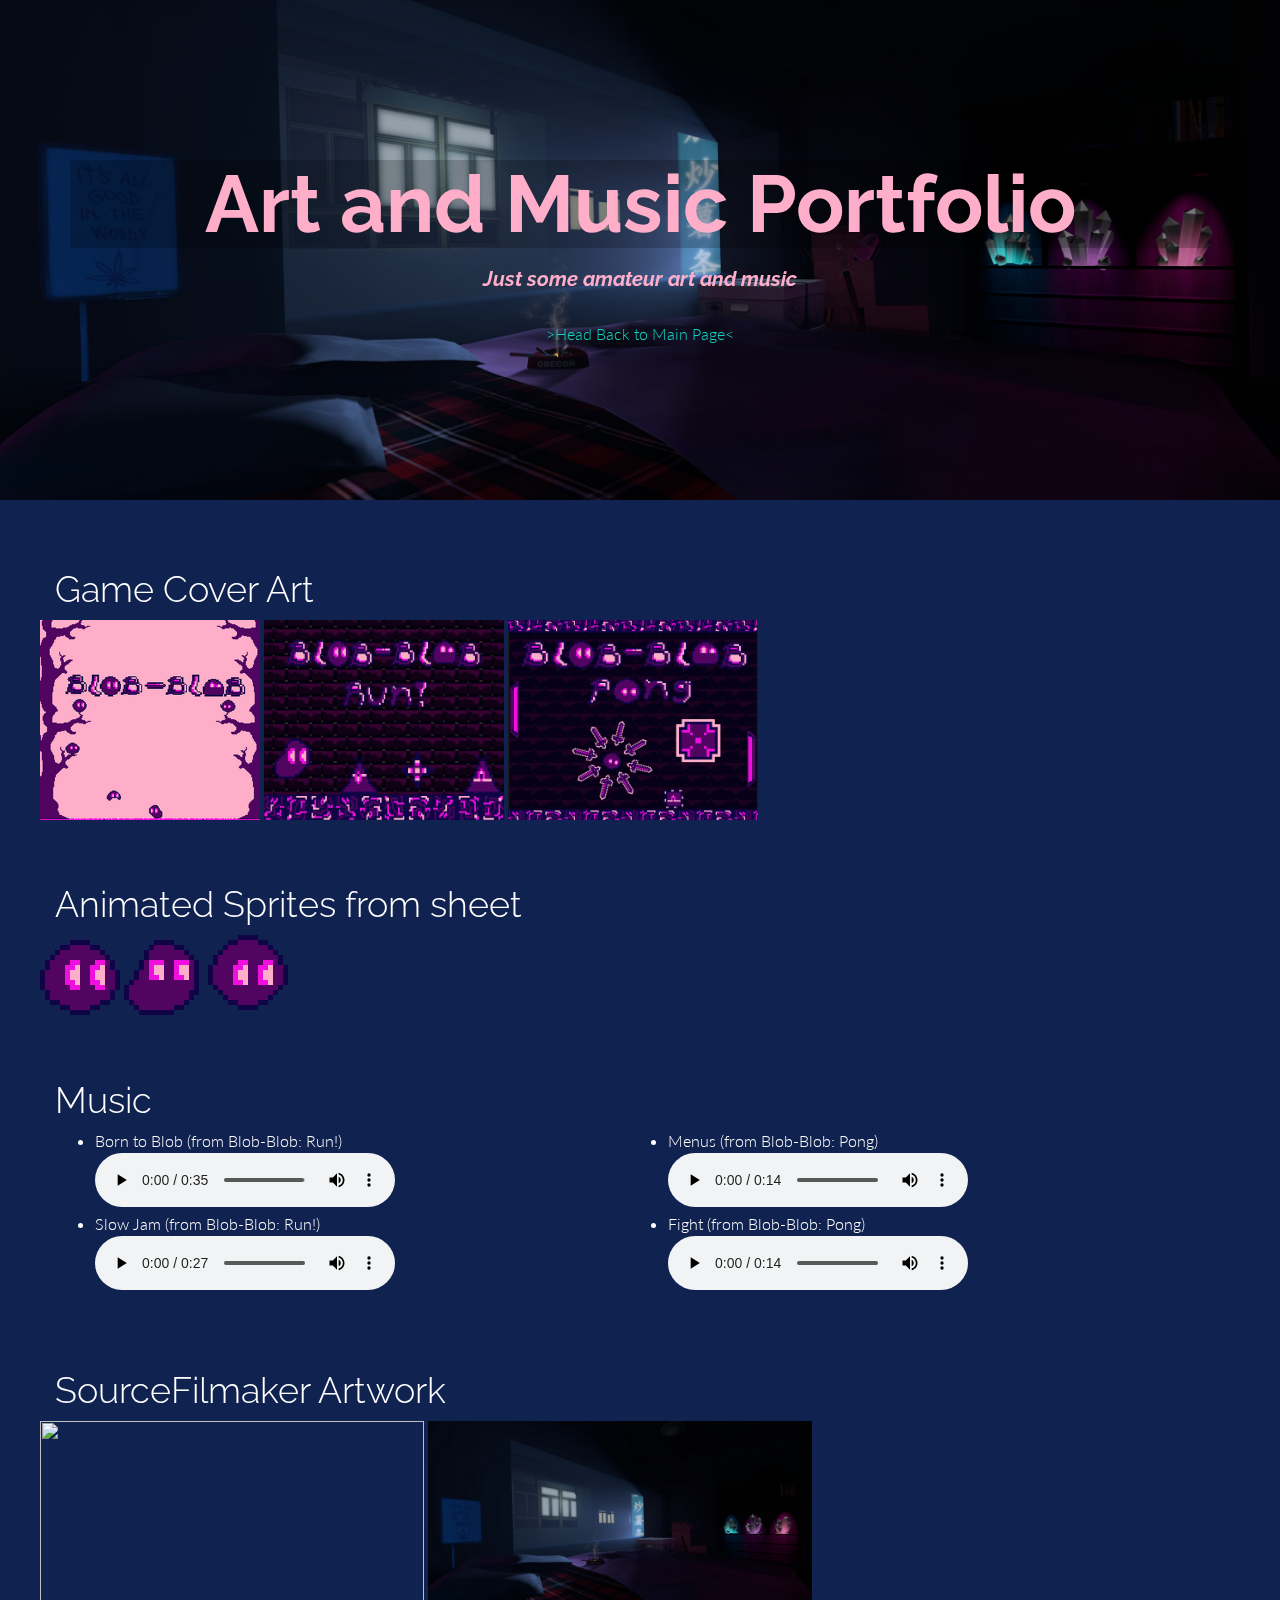
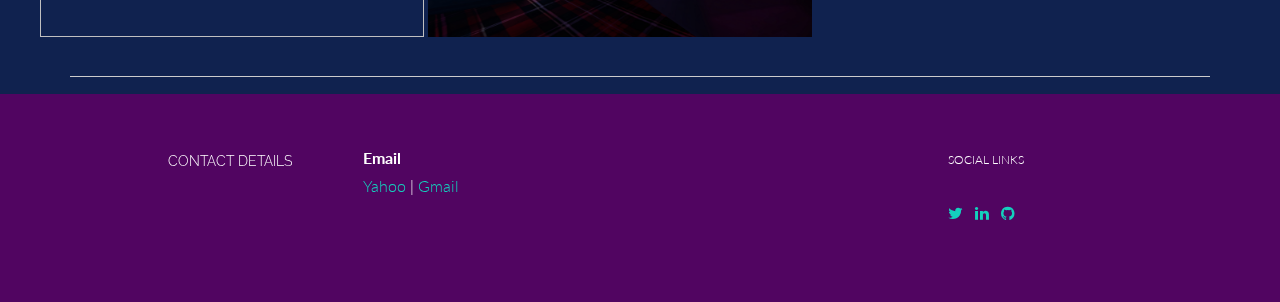
==== gallery.html @ 86d9aaf0 "Update" ====
<!DOCTYPE html>
<html lang="en">
 <head>
  <title>Art and Music Portfolio</title>
    <meta charset="utf-8">
    <meta name="viewport" content="width=device-width, initial-scale=1.0, maximum-scale=1.0, user-scalable=no"> 
    <!-- OPTIONAL: description -->
    <meta name="description" content="josh's resume site">
    <!-- OPTIONAL: author -->
    <meta name="author" content="Joshua Esterhuizen">
    <link rel="shortcut icon" href="favicon.ico">
    <link rel="apple-touch-icon" href="icon.png" />
   <title>Josh-SCG</title>
<!-- Bootstrap core CSS -->
    <link href="css/bootstrap.css" rel="stylesheet">
    <link rel="stylesheet" href="css/font-awesome.min.css">

    <!-- Link the main.css stylesheet -->
    <link href="css/main.css" rel="stylesheet">
    
    <!-- OPTIONAL: Google Fonts (don't forget to edit main.css also) -->
    <link href='//fonts.googleapis.com/css?family=Lato:300,400,700,300italic,400italic' rel='stylesheet' type='text/css'>
    <link href='//fonts.googleapis.com/css?family=Raleway:400,300,700' rel='stylesheet' type='text/css'>

    <!-- HTML5 shim and Respond.js IE8 support of HTML5 elements and media queries -->
    <!--[if lt IE 9]>
      <script src="js/html5shiv.js"></script>
      <script src="js/respond.min.js"></script>
    <![endif]-->

 </head>
 <body>



   <div class="header" id="headerwrap">
     <div class="container">
       <div class="row centered">
         <div class="col-lg-12">
           <h1><b>Art and Music Portfolio</b></h1>
           <h3><i><b>Just some amateur art and music</b></i>
            </h3>
            <br/>
            <a href="index.html">>Head Back to Main Page<</a>
         </div><!--/.col-lg-12-->
       </div><!--/.row-->
     </div><!--/.container-->
   </div><!--/.#headerwrap-->
 
   <div class="container desc">
    <div class="row">
 
        <div>
          <h1>Game Cover Art</h1>
        </div>
        <div class="row">
        <img src="images/gallery/blob/icon.png" width="220" height="200">
        <img src="images/gallery/blob/cover-r.png"  width="240" height="200">
        <img src="images/gallery/blob/cover-p.png" width="250" height="200">
      </div>
      
    </br></br>
        <div>
          <h1>Animated Sprites from sheet</h1>
        </div>
        <div class="row">
        <img src="images/gallery/blob/idle.gif" alt="idle gif"  width="80" height="80">
        <img src="images/gallery/blob/run.gif" alt="run gif"  width="80" height="80">
        <img src="images/gallery/blob/jump.gif" alt="jump gif"  width="80" height="80">
      </div>

    </br></br>
      <div>
        <h1>Music</h1>
      </div>
    <ul>
     <li> Born to Blob (from Blob-Blob: Run!)</br>
      <audio controls controlsList="nodownload" src="music/Born_to_Blob.ogg"></audio></br></li>

      <li> Slow Jam (from Blob-Blob: Run!)</br>
      <audio controls controlsList="nodownload" src="music/slow_jam.ogg"></audio></br></li>

      <li> Menus (from Blob-Blob: Pong)</br>
      <audio controls controlsList="nodownload" src="music/menus.ogg"></audio></br></li>

      <li> Fight (from Blob-Blob: Pong)</br>
      <audio controls controlsList="nodownload" src="music/fight.ogg"></audio></br></li>
    </ul>
    </br></br>
      <div>
        <h1>SourceFilmaker Artwork</h1>
      </div>
      <div class="row">
      <img src="images/Ash.jpeg"  width="384" height="216">
      <img src="images/Embers.jpeg"  width="384" height="216">
    </div>

      </div><!--/.row -->
        <br>
       <hr>
     </div><!--/.container -->

   
 

</body>
</html>
<section id="contact" name="contact"></section>
  <!--FOOTER DESCRIPTION -->
  <div id="footwrap" class="footer">
    <div class="container">
      <div class="row">
      
        <div class="col-lg-2 col-lg-offset-1">
          <h5>CONTACT DETAILS</h5>
        </div>
        <!-- EDIT: email -->
        <div class="col-lg-6">
          <p><t>Email</t><br/>
            <a href="mailto:joshua.esterhuizen27@yahoo.com" class="mail">Yahoo</a> | <a href="mailto:joshua.esterhuizen27@gmail.com" class="mail">Gmail</a><br/>
          </p>

        </div>
        <div class="col-lg-3">
          <p><sm>SOCIAL LINKS</sm></p>
          <p>
            <!-- EDIT: Social Links. Replace # with your URL for each -->
            <a href="https://twitter.com/JabsJabiru"><i class="icon-twitter"></i></a>
            <a href="https://www.linkedin.com/in/joshua-esterhuizen-b08730140/"><i class="icon-linkedin"></i></a>
            <a href="https://github.com/Josh-SCG"><i class="icon-github"></i></a>
          </p>
        </div>
      </div><!--/.row -->
    </div><!--/.container -->
  </div><!--/ #footer -->
---- css/main.css ----
body {
  background-color: #041746f3;
  font-family: "Lato"; /* OPTIONAL: Google Fonts - base font */
  font-weight: 300;
  font-size: 16px;
  color: #ffffff;

  -webkit-font-smoothing: antialiased;
  -webkit-overflow-scrolling: touch;
}

/* Titles */
h1, h2, h3, h4, h5, h6 {
  font-family: "Raleway"; /* OPTIONAL: Google Fonts - title font */
  font-weight: 300;
  color: #ffffff;
}

/* Paragraph & Typographic */
p {
  line-height: 28px;
  margin-bottom: 25px;
}

.centered {
    text-align: center;
}

/* Links */
a {
  color: #14d0bd;
  word-wrap: break-word;

  -webkit-transition: color 0.1s ease-in, background 0.1s ease-in;
  -moz-transition: color 0.1s ease-in, background 0.1s ease-in;
  -ms-transition: color 0.1s ease-in, background 0.1s ease-in;
  -o-transition: color 0.1s ease-in, background 0.1s ease-in;
  transition: color 0.1s ease-in, background 0.1s ease-in;
}

a:hover,
a:focus {
  color: #f00fdf;
  text-decoration: none;
  outline: 0;
}

a:before,
a:after {
  -webkit-transition: color 0.1s ease-in, background 0.1s ease-in;
  -moz-transition: color 0.1s ease-in, background 0.1s ease-in;
  -ms-transition: color 0.1s ease-in, background 0.1s ease-in;
  -o-transition: color 0.1s ease-in, background 0.1s ease-in;
  transition: color 0.1s ease-in, background 0.1s ease-in;
}

 hr {
  display: block;
  height: 1px;
  border: 0;
  border-top: 1px solid #ccc;
  margin: 1em 0;
  padding: 0;
}

ul {
  columns: 2;
  -webkit-columns: 2;
  -moz-columns: 2;
}

/*---------------------------------------------------
  SECTION WRAPS
---------------------------------------------------*/

/* Header Wrap */
.header {
  background: #1CBCAD;
  background: url(../images/header-bg.jpg) no-repeat center top;
  padding-top:140px;
  text-align:center;
  background-attachment: relative;
  background-position: center center;
  min-height: 500px;
  width: 100%;
  
  -webkit-background-size: 100%;
  -moz-background-size: 100%;
  -o-background-size: 100%;
  background-size: 100%;

  -webkit-background-size: cover;
  -moz-background-size: cover;
  -o-background-size: cover;
  background-size: cover;
}

.header h1 {
  font-size: 80px;
  color: #FFAEC9;
  background: rgba(0,0,0,0.2);
}

.header h3 {
  font-size: 20px;
  color: #FFAEC9;
}

.header h3 a {
  color: #fff;
}

/* About Wrap */
.about {
  background: #510561;
  padding-top: 60px;
  padding-bottom: 60px;
  color: white;
} 

.about h5, p {
  color: white;
}

.about i {
  color: white;
  font-size: 20px;
  padding-right: 8px;
  vertical-align: middle;
}

.footer {
  background: #510561;
  padding-top: 50px;
  padding-bottom: 50px;
}

.footer p {
  color: white;
}

.footer h5 {
  color: white;
}

.footer t {
  font-weight: 700;
}

/* social icons: */
.footer i {
  padding-right: 8px;
  /*color: #1abc9c;*/
}

/* Global Values */

.desc {
  padding-top: 50px;
}

.desc p {
  color: #ffffff;
}

.desc t {
  color: #FFAEC9;
  font-weight: 700;
}

.desc imp {
  padding: 6px;
  color: white;
  background: #34495e;
}

.desc more {
  color: #616669;
}


sm {
  font-size: 12px;
}

.desc .col-lg-3 {
  text-transform: uppercase;
}

.container .row p.tight {
  margin-bottom: 10px;
}

/* define some CSS3 animations: */
body {
  /* Addresses a small issue in webkit: http://bit.ly/NEdoDq */
  -webkit-backface-visibility: hidden;
}

.animated {
  -webkit-animation-duration: 1s;
  -moz-animation-duration: 1s;
  -o-animation-duration: 1s;
  animation-duration: 1s;
  -webkit-animation-fill-mode: both;
  -moz-animation-fill-mode: both;
  -o-animation-fill-mode: both;
  animation-fill-mode: both;
}

@-webkit-keyframes fadeIn {
  0% {
    opacity: 0; 
  }

  100% {
    opacity: 1; 
  }
}

@-moz-keyframes fadeIn {
  0% {
    opacity: 0;
  }

  100% {
    opacity: 1;
  }
}

@-o-keyframes fadeIn {
  0% {
    opacity: 0;
  }

  100% {
    opacity: 1;
  }
}

@keyframes fadeIn {
  0% {
    opacity: 0;
  }

  100% {
    opacity: 1;
  } 
}

.fadeIn {
  -webkit-animation-name: fadeIn;
  -moz-animation-name: fadeIn;
  -o-animation-name: fadeIn;
  animation-name: fadeIn;
}

/* 1 */
@-webkit-keyframes fadeInUp {
  0% {
    opacity: 0;
    -webkit-transform: translateY(20px);
  }

  100% {
    opacity: 1;
    -webkit-transform: translateY(0);
  }
}

@-moz-keyframes fadeInUp {
  0% {
    opacity: 0;
    -moz-transform: translateY(20px);
  }

  100% {
    opacity: 1;
    -moz-transform: translateY(0);
  }
}

@-o-keyframes fadeInUp {
  0% {
    opacity: 0;
    -o-transform: translateY(20px);
  }

  100% {
    opacity: 1;
    -o-transform: translateY(0);
  }
}

@keyframes fadeInUp {
  0% {
    opacity: 0;
    transform: translateY(20px);
  }

  100% {
    opacity: 1;
    transform: translateY(0);
  }
}

.fadeInUp {
  -webkit-animation-name: fadeInUp;
  -moz-animation-name: fadeInUp;
  -o-animation-name: fadeInUp;
  animation-name: fadeInUp;
  }
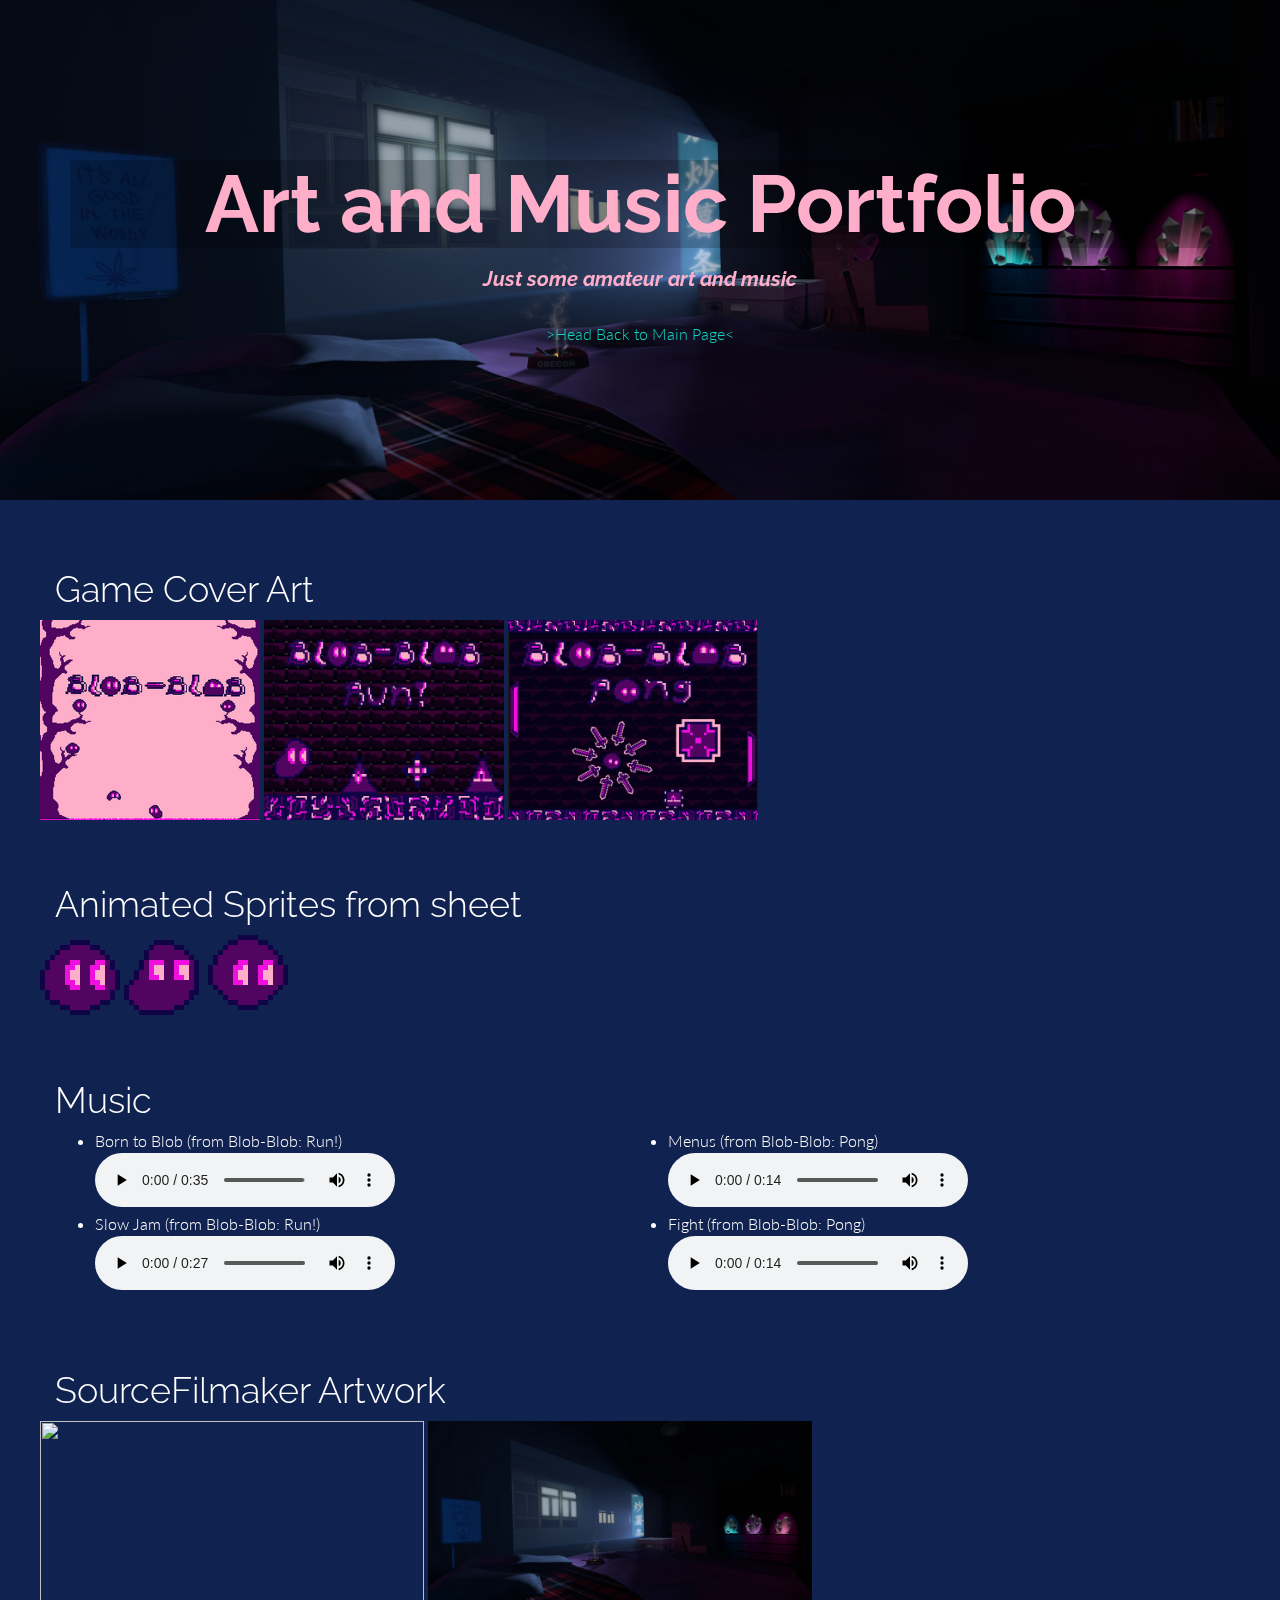
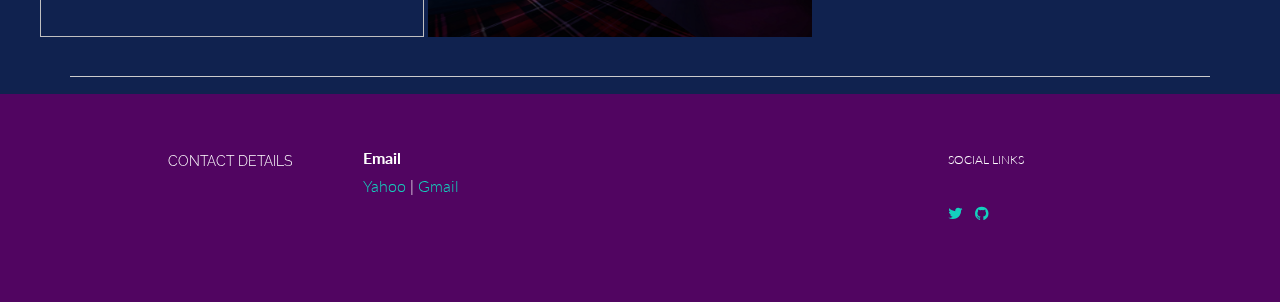
==== commit e5ab23d2: "update" ====
--- a/gallery.html
+++ b/gallery.html
@@ -126,7 +126,6 @@
           <p>
             <!-- EDIT: Social Links. Replace # with your URL for each -->
             <a href="https://twitter.com/JabsJabiru"><i class="icon-twitter"></i></a>
-            <a href="https://www.linkedin.com/in/joshua-esterhuizen-b08730140/"><i class="icon-linkedin"></i></a>
             <a href="https://github.com/Josh-SCG"><i class="icon-github"></i></a>
           </p>
         </div>
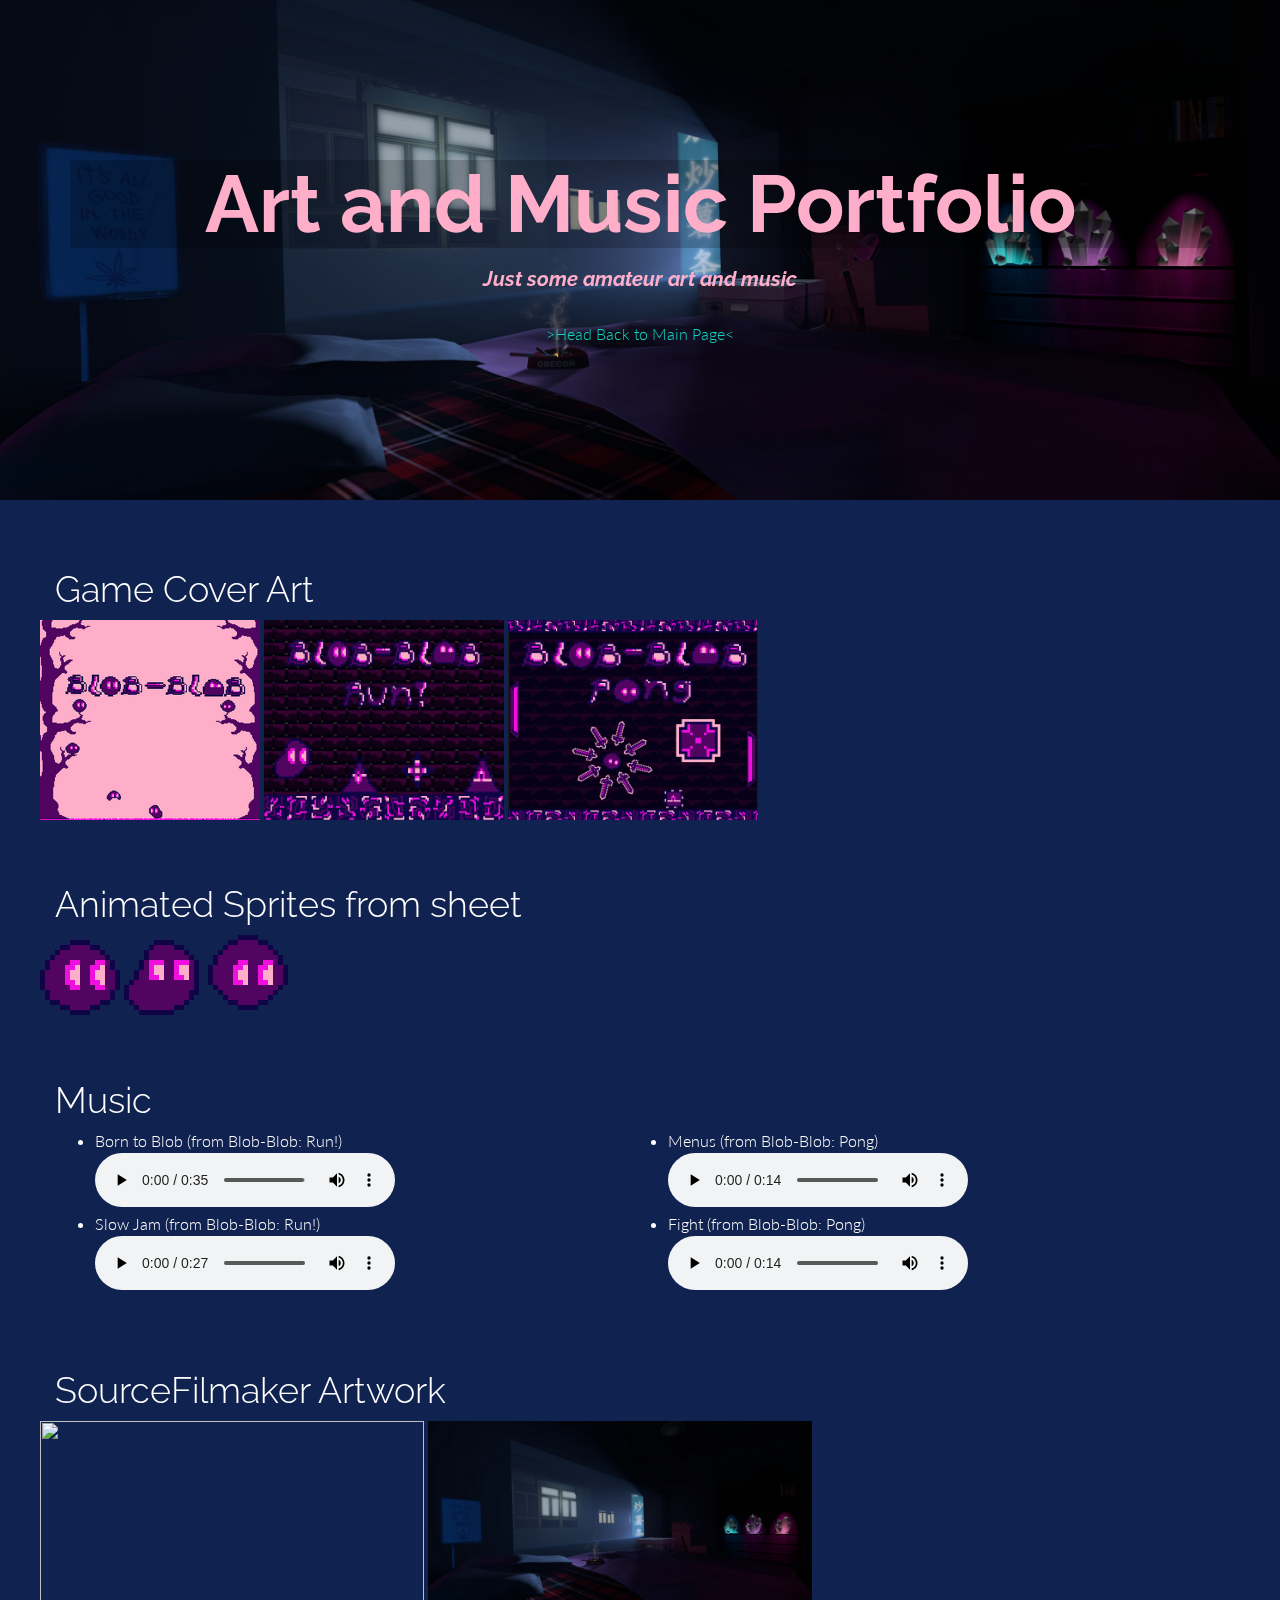
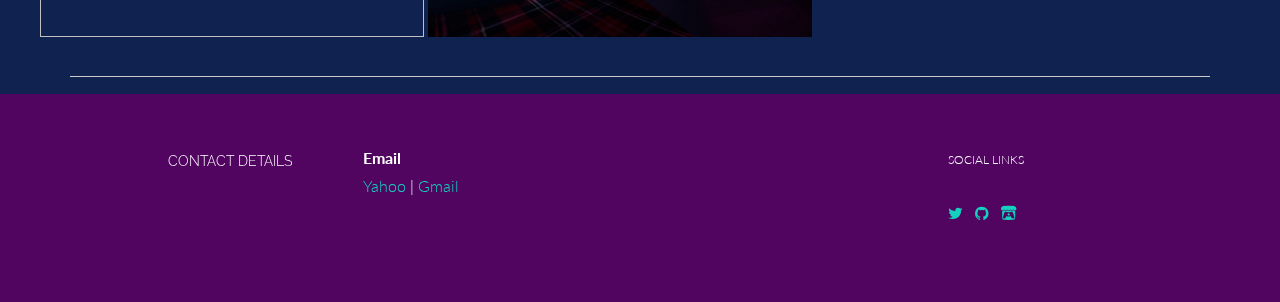
==== commit 742e08e4: "update" ====
--- a/gallery.html
+++ b/gallery.html
@@ -27,7 +27,7 @@
       <script src="js/html5shiv.js"></script>
       <script src="js/respond.min.js"></script>
     <![endif]-->
-
+    <link rel="stylesheet" href="https://cdnjs.cloudflare.com/ajax/libs/font-awesome/5.15.3/css/all.min.css" />
  </head>
  <body>
 
@@ -127,6 +127,7 @@
             <!-- EDIT: Social Links. Replace # with your URL for each -->
             <a href="https://twitter.com/JabsJabiru"><i class="icon-twitter"></i></a>
             <a href="https://github.com/Josh-SCG"><i class="icon-github"></i></a>
+            <a href="https://josh-scg.itch.io"><i class="fab fa-itch-io"></i></a>
           </p>
         </div>
       </div><!--/.row -->
